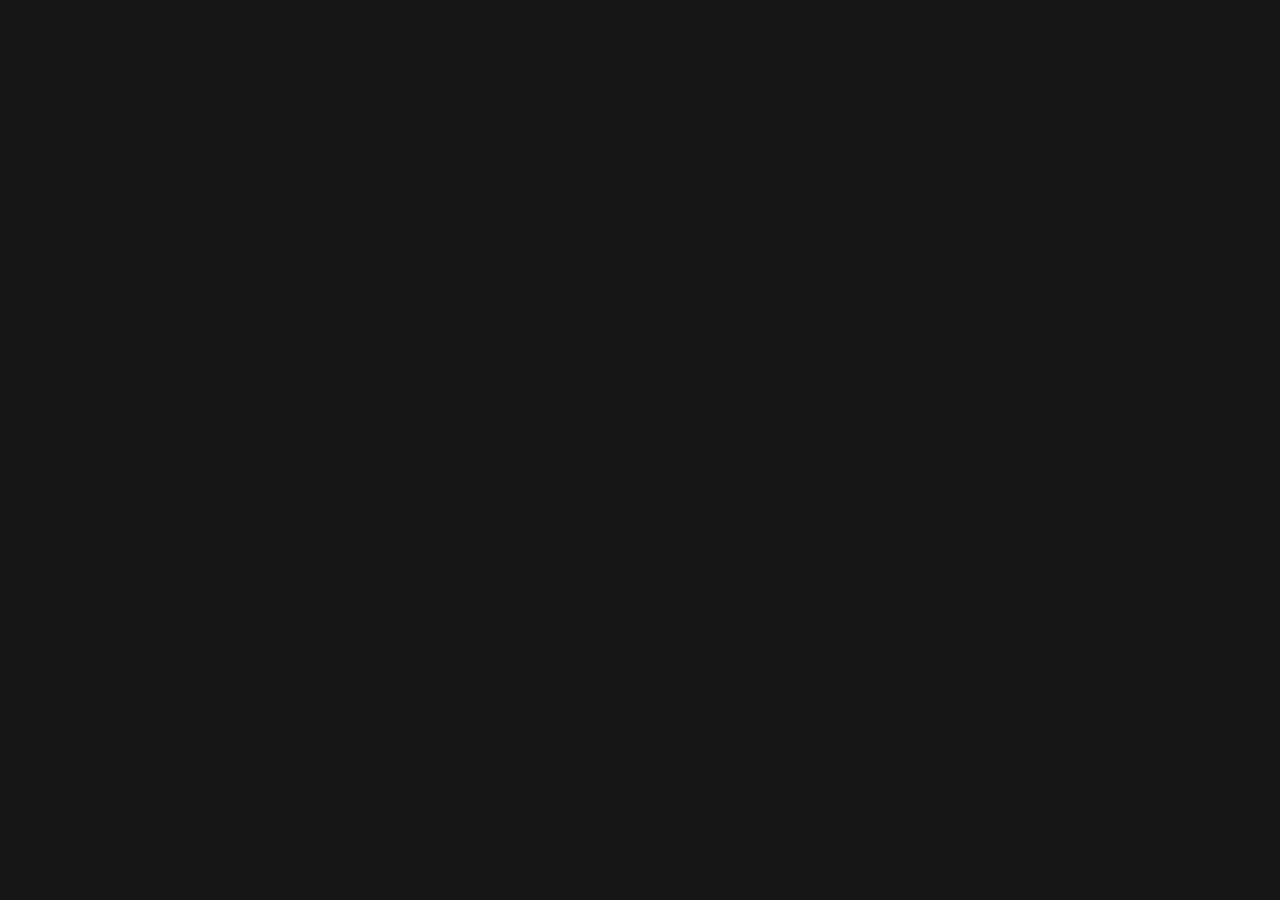
==== index.html @ 5525ae94 "Update index.html" ====
<!DOCTYPE html>
<html lang="es-MX">
<head>
	<title>RASTREO SATELITAL | KEEPY.MX</title>
	<link rel="icon" href="favicon.ico"/>
	<meta name="description" content="RASTREO SATELITAL PARA GESTIÓN DE FLOTAS.">
	<meta property="og:title" content="RASTREO SATELITAL | KEEPY.MX />
	<meta property="og:image" content="https://keepy.mx/cover.png" />
	<meta property="og:url" content="https://keepy.mx" />
	<meta property="og:type" content="website" />
	<meta name="viewport" content="width=device-width, initial-scale=1.0">
<style>
    body {
        margin: 0; /* Remove default margin */
    }
    iframe {
        display: block;  /* iframes are inline by default */
        height: 100vh;  /* Set height to 100% of the viewport height */
        width: 100vw;  /* Set width to 100% of the viewport width */
        border: none; /* Remove default border */
        background: #161616; /* Just for styling */
    }
</style>
</head>
<body>
    <iframe src="https://keepy-website.lovable.app/"></iframe>
</body>
</html>
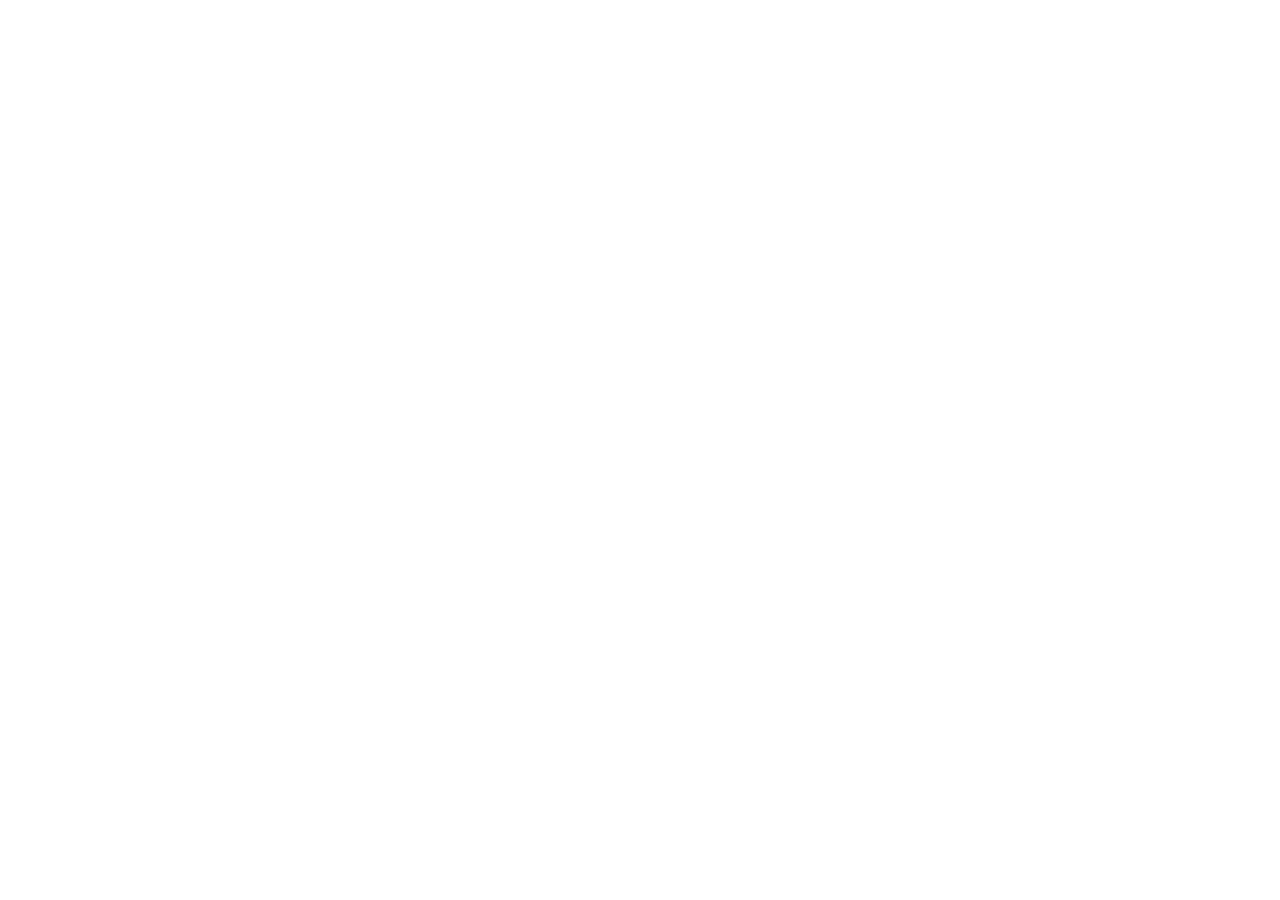
==== commit a71e8d26: "Update index.html" ====
--- a/index.html
+++ b/index.html
@@ -9,6 +9,7 @@
 	<meta property="og:url" content="https://keepy.mx" />
 	<meta property="og:type" content="website" />
 	<meta name="viewport" content="width=device-width, initial-scale=1.0">
+	<meta name="color-scheme" content="dark">
 <style>
     body {
         margin: 0; /* Remove default margin */
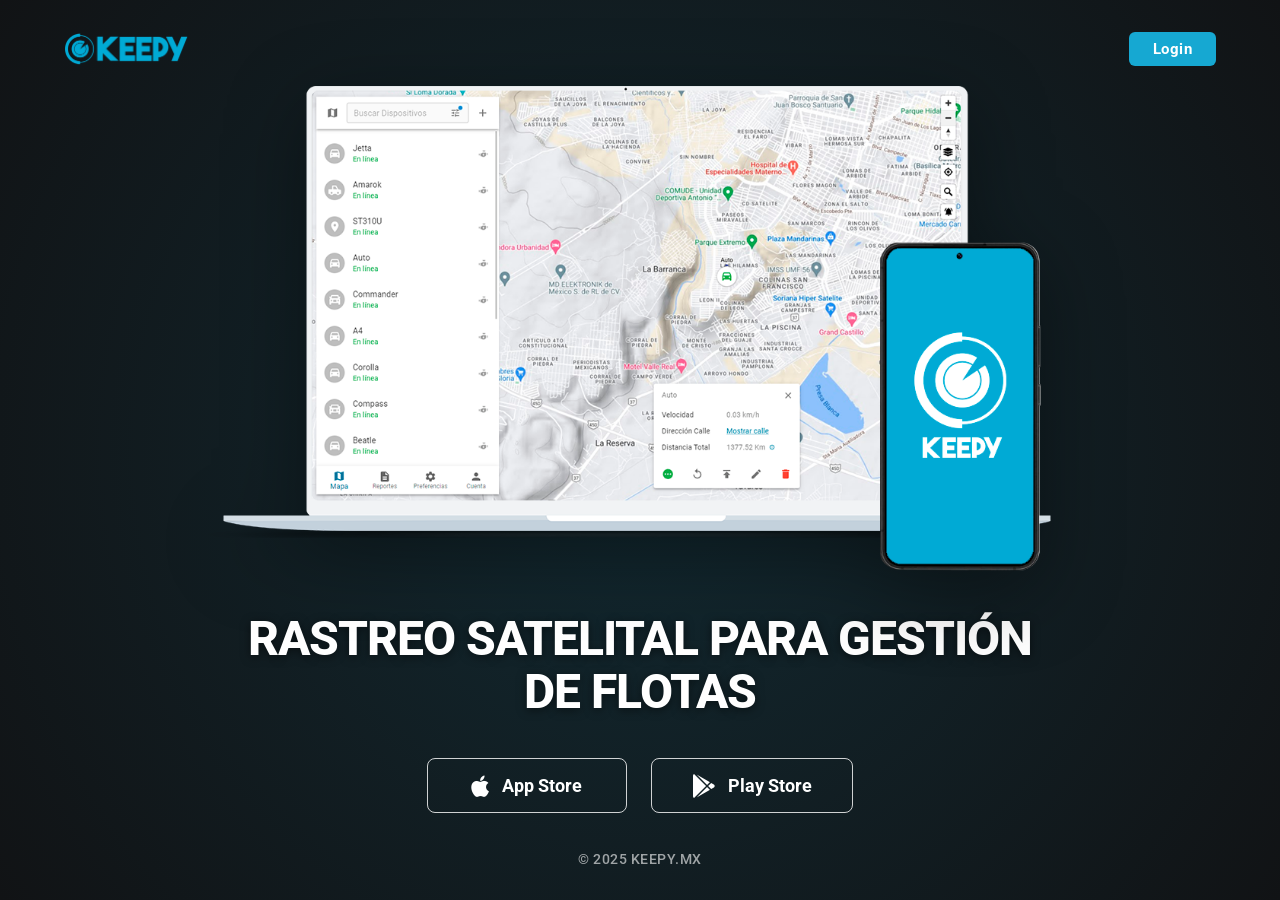
==== commit 93c397d6: "Initial" ====
--- a/index.html
+++ b/index.html
@@ -1,29 +1,77 @@
 <!DOCTYPE html>
-<html lang="es-MX">
+<html lang="es">
+
 <head>
-	<title>RASTREO SATELITAL | KEEPY.MX</title>
-	<link rel="icon" href="favicon.ico"/>
-	<meta name="description" content="RASTREO SATELITAL PARA GESTIÓN DE FLOTAS.">
-	<meta property="og:title" content="RASTREO SATELITAL | KEEPY.MX />
-	<meta property="og:image" content="https://keepy.mx/cover.png" />
-	<meta property="og:url" content="https://keepy.mx" />
-	<meta property="og:type" content="website" />
-	<meta name="viewport" content="width=device-width, initial-scale=1.0">
-	<meta name="color-scheme" content="dark">
-<style>
-    body {
-        margin: 0; /* Remove default margin */
-    }
-    iframe {
-        display: block;  /* iframes are inline by default */
-        height: 100vh;  /* Set height to 100% of the viewport height */
-        width: 100vw;  /* Set width to 100% of the viewport width */
-        border: none; /* Remove default border */
-        background: #161616; /* Just for styling */
-    }
-</style>
+    <meta charset="UTF-8">
+    <title>RASTREO SATELITAL | KEEPY.MX</title>
+    <link rel="icon" href="favicon.ico" />
+    <meta name="description" content="RASTREO SATELITAL PARA GESTIÓN DE FLOTAS.">
+    <meta name="viewport" content="width=device-width, initial-scale=1.0">
+    <meta name="color-scheme" content="dark">
+
+    <!-- Open Graph / Facebook -->
+    <meta property="og:type" content="website" />
+    <meta property="og:url" content="https://keepy.mx/" />
+    <meta property="og:title" content="RASTREO SATELITAL | KEEPY.MX" />
+    <meta property="og:description" content="RASTREO SATELITAL PARA GESTIÓN DE FLOTAS." />
+    <meta property="og:image" content="https://keepy.mx/assets/cover.png" />
+    <meta property="og:site_name" content="KEEPY.MX" />
+    <meta property="og:locale" content="es_MX" />
+
+    <!-- Twitter -->
+    <meta property="twitter:card" content="summary_large_image" />
+    <meta property="twitter:url" content="https://keepy.mx/" />
+    <meta property="twitter:title" content="RASTREO SATELITAL | KEEPY.MX" />
+    <meta property="twitter:description" content="RASTREO SATELITAL PARA GESTIÓN DE FLOTAS." />
+    <meta property="twitter:image" content="https://keepy.mx/assets/cover.png" />
+
+    <!-- Fonts -->
+    <link rel="preconnect" href="https://fonts.googleapis.com">
+    <link rel="preconnect" href="https://fonts.gstatic.com" crossorigin>
+    <link href="https://fonts.googleapis.com/css2?family=Roboto:wght@300;400;500;700&display=swap" rel="stylesheet">
+
+    <!-- FontAwesome for Icons -->
+    <link rel="stylesheet" href="https://cdnjs.cloudflare.com/ajax/libs/font-awesome/6.4.0/css/all.min.css">
+
+    <link rel="stylesheet" href="styles.css">
 </head>
+
 <body>
-    <iframe src="https://keepy-website.lovable.app/"></iframe>
+    <div class="app-container">
+        <header class="main-header">
+            <div class="logo-container">
+                <img src="assets/logo.png" alt="Keepy Logo" class="logo">
+            </div>
+            <a href="https://track.keepy.mx/" class="btn-login" target="_blank">Login</a>
+        </header>
+
+        <main class="main-content">
+            <div class="hero-visual">
+                <img src="assets/hero.png" alt="Plataforma de Rastreo Keepy" class="hero-img">
+            </div>
+
+            <div class="hero-text">
+                <h1>RASTREO SATELITAL PARA GESTIÓN DE FLOTAS</h1>
+
+                <div class="store-buttons">
+                    <a href="https://apps.apple.com/mx/app/keepy-manager/id6468938075" class="btn-store"
+                        target="_blank">
+                        <i class="fa-brands fa-apple"></i>
+                        <span>App Store</span>
+                    </a>
+                    <a href="https://play.google.com/store/apps/details?id=mx.keepy.manager" class="btn-store"
+                        target="_blank">
+                        <i class="fa-brands fa-google-play"></i>
+                        <span>Play Store</span>
+                    </a>
+                </div>
+            </div>
+        </main>
+
+        <footer class="main-footer">
+            <span>© 2025 KEEPY.MX</span>
+        </footer>
+    </div>
 </body>
-</html>
+
+</html>
--- a/styles.css
+++ b/styles.css
@@ -0,0 +1,266 @@
+:root {
+    --bg-color: #111315;
+    --primary-color: #16A8D2;
+    --primary-dark: #0e87a9;
+    --text-color: #ffffff;
+    --text-muted: rgba(255, 255, 255, 0.6);
+    --font-main: 'Roboto', sans-serif;
+}
+
+* {
+    margin: 0;
+    padding: 0;
+    box-sizing: border-box;
+    -webkit-tap-highlight-color: transparent;
+}
+
+html,
+body {
+    height: 100%;
+    width: 100%;
+    overflow: hidden;
+    /* Prevent scrolling */
+}
+
+body {
+    background-color: var(--bg-color);
+    background-image: radial-gradient(circle at 50% 50%, rgba(22, 168, 210, 0.15) 0%, #111315 100%);
+    color: var(--text-color);
+    font-family: var(--font-main);
+    display: flex;
+    flex-direction: column;
+}
+
+.app-container {
+    display: flex;
+    flex-direction: column;
+    height: 100%;
+    width: 100%;
+    max-width: 1400px;
+    /* Wide screens */
+    margin: 0 auto;
+    padding: 2rem 5%;
+}
+
+/* Header */
+.main-header {
+    display: flex;
+    justify-content: space-between;
+    align-items: center;
+    flex-shrink: 0;
+    z-index: 10;
+}
+
+.logo {
+    height: 32px;
+    /* Sleek size */
+    width: auto;
+    display: block;
+}
+
+.btn-login {
+    background-color: var(--primary-color);
+    color: white;
+    text-decoration: none;
+    padding: 0.5rem 1.5rem;
+    border-radius: 6px;
+    font-weight: 700;
+    font-size: 0.95rem;
+    letter-spacing: 0.5px;
+    transition: all 0.3s cubic-bezier(0.25, 0.8, 0.25, 1);
+    /* box-shadow: 0 4px 15px rgba(0, 168, 232, 0.25); */
+}
+
+.btn-login:hover {
+    background-color: var(--primary-dark);
+    transform: translateY(-2px);
+    /* box-shadow: 0 8px 20px rgba(0, 168, 232, 0.4); */
+}
+
+.btn-login:active {
+    transform: translateY(0);
+}
+
+/* Main Content */
+.main-content {
+    flex: 1;
+    display: flex;
+    flex-direction: column;
+    justify-content: center;
+    align-items: center;
+    text-align: center;
+    position: relative;
+    min-height: 0;
+    /* Crucial for flex box sizing */
+    gap: 2rem;
+}
+
+.hero-visual {
+    flex-shrink: 1;
+    max-height: 55vh;
+    /* Responsive height cap */
+    display: flex;
+    align-items: center;
+    justify-content: center;
+    position: relative;
+    width: 100%;
+}
+
+/* Subtle glow behind hero */
+.hero-visual::before {
+    content: '';
+    position: absolute;
+    width: 60%;
+    height: 60%;
+    background: radial-gradient(circle, rgba(0, 168, 232, 0.15) 0%, rgba(0, 0, 0, 0) 70%);
+    top: 50%;
+    left: 50%;
+    transform: translate(-50%, -50%);
+    pointer-events: none;
+    z-index: -1;
+}
+
+.hero-img {
+    max-width: 100%;
+    max-height: 100%;
+    width: auto;
+    height: auto;
+    object-fit: contain;
+    filter: drop-shadow(0 20px 40px rgba(0, 0, 0, 0.4));
+}
+
+.hero-text {
+    flex-shrink: 0;
+    width: 100%;
+    max-width: 800px;
+    animation: fadeIn Up 0.8s ease-out;
+}
+
+.hero-text h1 {
+    font-size: clamp(1.8rem, 4vw, 3rem);
+    /* Responsive font size */
+    line-height: 1.1;
+    font-weight: 800;
+    text-transform: uppercase;
+    margin-bottom: 2.5rem;
+    letter-spacing: -0.02em;
+    color: #ffffff;
+    text-shadow: 0 2px 10px rgba(0, 0, 0, 0.5);
+}
+
+.store-buttons {
+    display: flex;
+    gap: 1.5rem;
+    justify-content: center;
+    flex-wrap: wrap;
+}
+
+.btn-store {
+    background-color: transparent;
+    color: white;
+    border: 1px solid rgba(255, 255, 255, 0.8);
+    text-decoration: none;
+    display: inline-flex;
+    align-items: center;
+    justify-content: center;
+    gap: 0.8rem;
+    padding: 0.9rem 2.5rem;
+    /* Wide padding */
+    border-radius: 8px;
+    font-weight: 700;
+    font-size: 1.1rem;
+    transition: all 0.3s cubic-bezier(0.25, 0.8, 0.25, 1);
+    min-width: 200px;
+}
+
+.btn-store:hover {
+    background-color: rgba(255, 255, 255, 0.1);
+    border-color: #ffffff;
+    transform: translateY(-3px);
+}
+
+.btn-store:active {
+    transform: translateY(-1px);
+}
+
+.btn-store i {
+    font-size: 1.5rem;
+}
+
+/* Footer */
+.main-footer {
+    flex-shrink: 0;
+    text-align: center;
+    padding-top: 1rem;
+    z-index: 10;
+}
+
+.main-footer span {
+    color: var(--text-muted);
+    font-size: 0.85rem;
+    font-weight: 500;
+    letter-spacing: 0.5px;
+}
+
+/* Animations */
+@keyframes fadeInUp {
+    from {
+        opacity: 0;
+        transform: translateY(20px);
+    }
+
+    to {
+        opacity: 1;
+        transform: translateY(0);
+    }
+}
+
+/* Mobile Tweaks */
+@media (max-width: 768px) {
+    .app-container {
+        padding: 1rem 1.5rem;
+    }
+
+    .logo {
+        height: 28px;
+    }
+
+    .hero-visual {
+        max-height: 45vh;
+        /* More space for text on mobile */
+    }
+
+    .hero-text h1 {
+        margin-bottom: 2rem;
+    }
+
+    .store-buttons {
+        flex-direction: column;
+        /* Stack on mobile if needed, or keep side-by-side if they fit */
+        gap: 1rem;
+        align-items: center;
+    }
+
+    .btn-store {
+        width: 100%;
+        /* Full width buttons on mobile look good */
+        max-width: 320px;
+    }
+}
+
+@media (max-height: 700px) {
+
+    /* Short screens fixes */
+    .hero-visual {
+        max-height: 40vh;
+    }
+
+    .hero-text h1 {
+        margin-bottom: 1.5rem;
+    }
+
+    .app-container {
+        padding-top: 1rem;
+        padding-bottom: 1rem;
+    }
+}
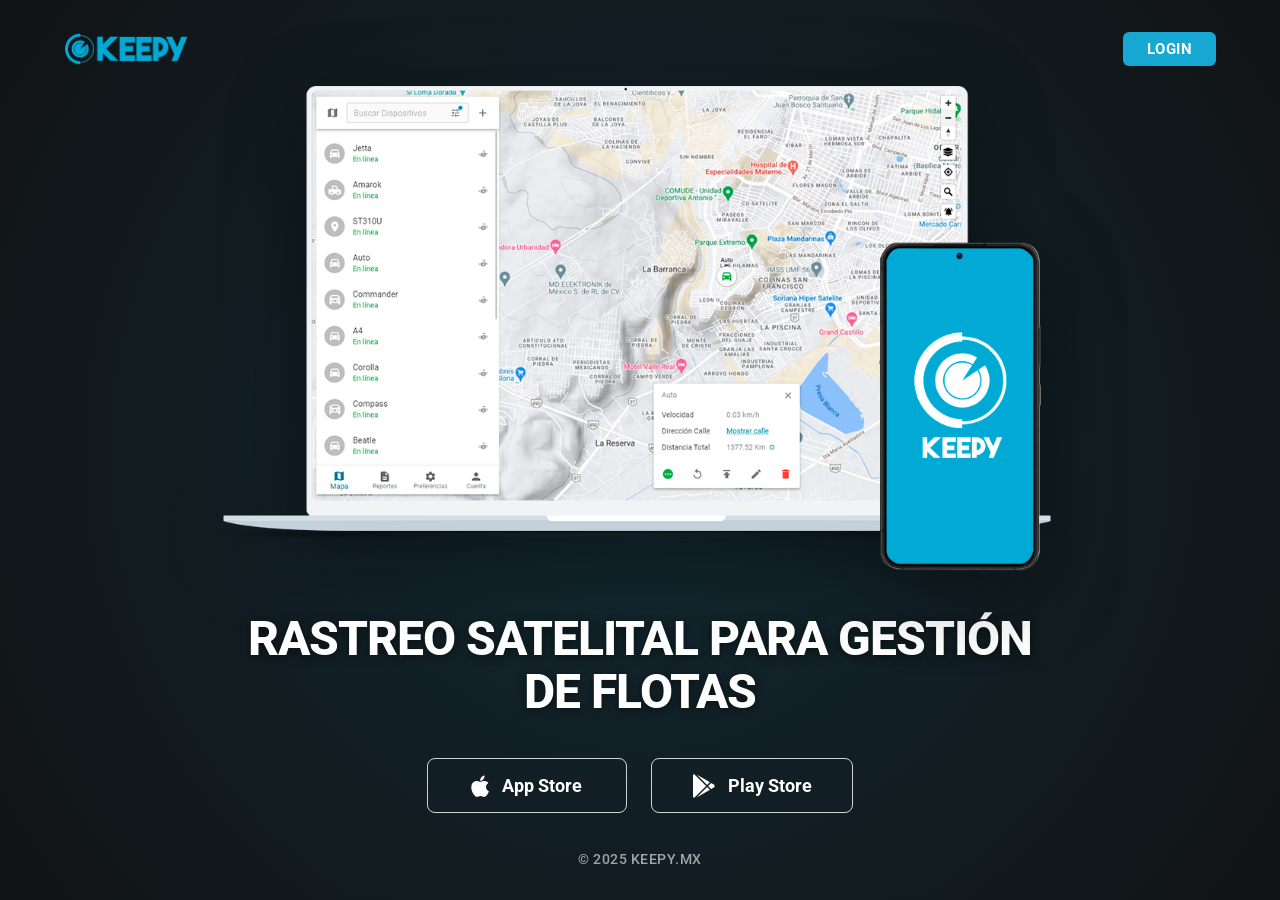
==== commit 63c32d5b: "Updated login button text Login -> LOGIN" ====
--- a/index.html
+++ b/index.html
@@ -42,7 +42,7 @@
             <div class="logo-container">
                 <img src="assets/logo.png" alt="Keepy Logo" class="logo">
             </div>
-            <a href="https://track.keepy.mx/" class="btn-login" target="_blank">Login</a>
+            <a href="https://track.keepy.mx/" class="btn-login" target="_blank">LOGIN</a>
         </header>
 
         <main class="main-content">
@@ -74,4 +74,5 @@
     </div>
 </body>
 
-</html>+
+</html>
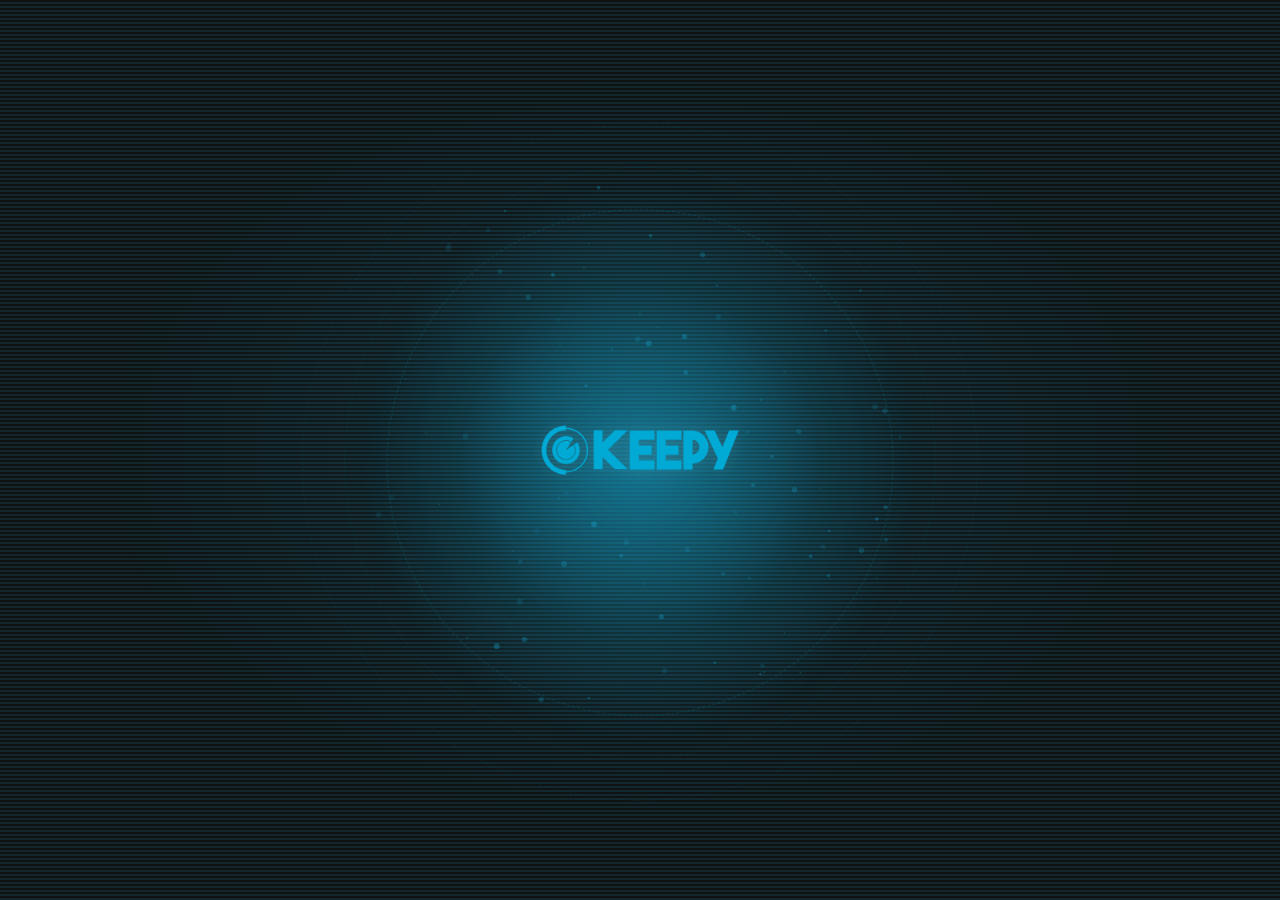
==== commit efad554b: "Update index.html and remove unused styles.css and hero.png Co-Authored-By: Claude Opus 4.6 <noreply" ====
--- a/index.html
+++ b/index.html
@@ -1,78 +1,465 @@
-<!DOCTYPE html>
-<html lang="es">
-
-<head>
-    <meta charset="UTF-8">
-    <title>RASTREO SATELITAL | KEEPY.MX</title>
-    <link rel="icon" href="favicon.ico" />
-    <meta name="description" content="RASTREO SATELITAL PARA GESTIÓN DE FLOTAS.">
-    <meta name="viewport" content="width=device-width, initial-scale=1.0">
-    <meta name="color-scheme" content="dark">
-
-    <!-- Open Graph / Facebook -->
-    <meta property="og:type" content="website" />
-    <meta property="og:url" content="https://keepy.mx/" />
-    <meta property="og:title" content="RASTREO SATELITAL | KEEPY.MX" />
-    <meta property="og:description" content="RASTREO SATELITAL PARA GESTIÓN DE FLOTAS." />
-    <meta property="og:image" content="https://keepy.mx/assets/cover.png" />
-    <meta property="og:site_name" content="KEEPY.MX" />
-    <meta property="og:locale" content="es_MX" />
-
-    <!-- Twitter -->
-    <meta property="twitter:card" content="summary_large_image" />
-    <meta property="twitter:url" content="https://keepy.mx/" />
-    <meta property="twitter:title" content="RASTREO SATELITAL | KEEPY.MX" />
-    <meta property="twitter:description" content="RASTREO SATELITAL PARA GESTIÓN DE FLOTAS." />
-    <meta property="twitter:image" content="https://keepy.mx/assets/cover.png" />
-
-    <!-- Fonts -->
-    <link rel="preconnect" href="https://fonts.googleapis.com">
-    <link rel="preconnect" href="https://fonts.gstatic.com" crossorigin>
-    <link href="https://fonts.googleapis.com/css2?family=Roboto:wght@300;400;500;700&display=swap" rel="stylesheet">
-
-    <!-- FontAwesome for Icons -->
-    <link rel="stylesheet" href="https://cdnjs.cloudflare.com/ajax/libs/font-awesome/6.4.0/css/all.min.css">
-
-    <link rel="stylesheet" href="styles.css">
-</head>
-
-<body>
-    <div class="app-container">
-        <header class="main-header">
-            <div class="logo-container">
-                <img src="assets/logo.png" alt="Keepy Logo" class="logo">
-            </div>
-            <a href="https://track.keepy.mx/" class="btn-login" target="_blank">LOGIN</a>
-        </header>
-
-        <main class="main-content">
-            <div class="hero-visual">
-                <img src="assets/hero.png" alt="Plataforma de Rastreo Keepy" class="hero-img">
-            </div>
-
-            <div class="hero-text">
-                <h1>RASTREO SATELITAL PARA GESTIÓN DE FLOTAS</h1>
-
-                <div class="store-buttons">
-                    <a href="https://apps.apple.com/mx/app/keepy-manager/id6468938075" class="btn-store"
-                        target="_blank">
-                        <i class="fa-brands fa-apple"></i>
-                        <span>App Store</span>
-                    </a>
-                    <a href="https://play.google.com/store/apps/details?id=mx.keepy.manager" class="btn-store"
-                        target="_blank">
-                        <i class="fa-brands fa-google-play"></i>
-                        <span>Play Store</span>
-                    </a>
-                </div>
-            </div>
-        </main>
-
-        <footer class="main-footer">
-            <span>© 2025 KEEPY.MX</span>
-        </footer>
-    </div>
-</body>
-
-
-</html>
+<!DOCTYPE html>
+<html lang="en">
+  <head>
+	<title>KEEPY.MX</title>
+	<link rel="icon" href="favicon.ico"/>
+	<meta name="description" content="Inteligencia Artificial.">
+	<meta property="og:title" content="Inteligencia Artificial./>
+	<meta property="og:image" content="https://keepy.mx/cover.png" />
+	<meta property="og:url" content="https://keepy.mx" />
+	<meta property="og:type" content="website" />
+	<meta name="viewport" content="width=device-width, initial-scale=1.0">
+	<meta name="color-scheme" content="dark">
+  <style>
+    *, *::before, *::after {
+      margin: 0;
+      padding: 0;
+      box-sizing: border-box;
+    }
+
+    html, body {
+      width: 100%;
+      height: 100%;
+      overflow: hidden;
+      background: #111111;
+    }
+
+    /* ── Centering ── */
+    .scene {
+      position: fixed;
+      inset: 0;
+      display: flex;
+      align-items: center;
+      justify-content: center;
+      perspective: 800px;
+    }
+
+    /* ── Ambient light ── */
+    .ambient-light {
+      position: fixed;
+      inset: 0;
+      pointer-events: none;
+      z-index: 0;
+      background: radial-gradient(ellipse at 50% 50%, rgba(22, 168, 210, 0.12) 0%, transparent 60%);
+    }
+
+    /* ── Scanlines ── */
+    .scanlines {
+      position: fixed;
+      inset: 0;
+      pointer-events: none;
+      z-index: 50;
+      background: repeating-linear-gradient(
+        to bottom,
+        transparent 0px,
+        transparent 2px,
+        rgba(22, 168, 210, 0.15) 2px,
+        rgba(22, 168, 210, 0.15) 4px
+      );
+    }
+
+    /* ── Parallax wrapper ── */
+    #parallax-layer {
+      z-index: 5;
+      will-change: transform;
+    }
+
+    /* ── Orb container ── */
+    .orb-wrap {
+      position: relative;
+      width: 380px;
+      height: 380px;
+    }
+
+    @media (max-width: 480px) {
+      .orb-wrap {
+        width: 260px;
+        height: 260px;
+      }
+    }
+
+    /* ── Glow layers ── */
+    .orb-glow {
+      position: absolute;
+      inset: -80px;
+      border-radius: 50%;
+      background: radial-gradient(circle, rgba(22, 168, 210, 0.45) 0%, transparent 70%);
+      pointer-events: none;
+    }
+
+    .orb-glow-hard {
+      position: absolute;
+      inset: -30px;
+      border-radius: 50%;
+      background: radial-gradient(circle, rgba(22, 168, 210, 0.30) 0%, transparent 55%);
+      pointer-events: none;
+    }
+
+    /* ── Ring orbits ── */
+    .orbit-ring {
+      position: absolute;
+      border-radius: 50%;
+      border: 1px dashed rgba(22, 168, 210, 0.25);
+      pointer-events: none;
+      top: 50%;
+      left: 50%;
+    }
+
+    .orbit-ring-1 {
+      width: 480px;
+      height: 480px;
+      margin-left: -240px;
+      margin-top: -240px;
+      animation: orbitSpin1 20s linear infinite;
+      border-style: dashed;
+      border-width: 1px;
+      border-color: rgba(22, 168, 210, 0.2);
+    }
+
+    .orbit-ring-2 {
+      width: 560px;
+      height: 560px;
+      margin-left: -280px;
+      margin-top: -280px;
+      animation: orbitSpin2 30s linear infinite reverse;
+      border-style: dotted;
+      border-width: 1px;
+      border-color: rgba(22, 168, 210, 0.15);
+    }
+
+    .orbit-ring-3 {
+      width: 640px;
+      height: 640px;
+      margin-left: -320px;
+      margin-top: -320px;
+      animation: orbitSpin3 25s linear infinite;
+      border-style: dashed;
+      border-width: 0.5px;
+      border-color: rgba(22, 168, 210, 0.1);
+    }
+
+    @keyframes orbitSpin1 {
+      from { transform: rotateX(65deg) rotateZ(0deg); }
+      to   { transform: rotateX(65deg) rotateZ(360deg); }
+    }
+    @keyframes orbitSpin2 {
+      from { transform: rotateX(70deg) rotateY(15deg) rotateZ(0deg); }
+      to   { transform: rotateX(70deg) rotateY(15deg) rotateZ(360deg); }
+    }
+    @keyframes orbitSpin3 {
+      from { transform: rotateX(55deg) rotateY(-10deg) rotateZ(0deg); }
+      to   { transform: rotateX(55deg) rotateY(-10deg) rotateZ(360deg); }
+    }
+
+    /* ── Hologram shimmer band ── */
+    .holo-shimmer {
+      position: absolute;
+      inset: -20px;
+      pointer-events: none;
+      overflow: hidden;
+      border-radius: 50%;
+    }
+
+    .holo-shimmer::before {
+      content: '';
+      position: absolute;
+      top: -100%;
+      left: -10%;
+      width: 120%;
+      height: 80px;
+      background: linear-gradient(
+        180deg,
+        transparent,
+        rgba(22, 168, 210, 0.15),
+        rgba(22, 168, 210, 0.25),
+        rgba(22, 168, 210, 0.15),
+        transparent
+      );
+      animation: shimmerSweep 3s ease-in-out infinite;
+    }
+
+    @keyframes shimmerSweep {
+      0%   { top: -15%; }
+      100% { top: 110%; }
+    }
+
+    /* ── Glitch overlay ── */
+    .glitch {
+      position: absolute;
+      inset: 0;
+      border-radius: 50%;
+      pointer-events: none;
+      opacity: 0;
+      background: linear-gradient(
+        0deg,
+        transparent 40%,
+        rgba(22, 168, 210, 0.35) 41%,
+        rgba(22, 168, 210, 0.35) 43%,
+        transparent 44%,
+        transparent 58%,
+        rgba(22, 168, 210, 0.25) 59%,
+        rgba(22, 168, 210, 0.25) 60%,
+        transparent 61%
+      );
+    }
+
+    /* ── Electric arcs canvas ── */
+    #arcs {
+      position: fixed;
+      inset: 0;
+      pointer-events: none;
+      z-index: 6;
+    }
+
+    /* ── Particle canvas ── */
+    #particles {
+      position: fixed;
+      inset: 0;
+      pointer-events: none;
+      z-index: 10;
+    }
+  </style>
+</head>
+<body>
+
+  <!-- 1: Ambient light -->
+  <div class="ambient-light" id="ambientLight"></div>
+
+  <div class="scanlines"></div>
+  <canvas id="particles"></canvas>
+
+  <!-- 8: Electric arcs -->
+  <canvas id="arcs"></canvas>
+
+  <div class="scene">
+    <div id="parallax-layer">
+    <div class="orb-wrap" id="orb">
+      <div class="orb-glow"></div>
+      <div class="orb-glow-hard"></div>
+
+      <!-- 3: Ring orbits -->
+      <div class="orbit-ring orbit-ring-1"></div>
+      <div class="orbit-ring orbit-ring-2"></div>
+      <div class="orbit-ring orbit-ring-3"></div>
+
+      <div class="holo-shimmer"></div>
+      <div class="glitch" id="glitch"></div>
+    </div>
+    </div>
+  </div>
+
+  <img src="assets/logo.png" alt="keepy.mx" style="position:fixed;top:50%;left:50%;transform:translate(-50%,-50%);width:200px;height:auto;z-index:9999;pointer-events:none;filter:drop-shadow(0 0 8px rgba(255,255,255,0.075)) drop-shadow(0 0 20px rgba(255,255,255,0.04));">
+
+  <script src="https://cdnjs.cloudflare.com/ajax/libs/gsap/3.12.5/gsap.min.js"></script>
+  <script>
+    // ── Breathing pulse ──
+    gsap.to('#orb', {
+      scale: 1.06,
+      duration: 1.5,
+      ease: 'sine.inOut',
+      yoyo: true,
+      repeat: -1,
+      transformOrigin: 'center center'
+    });
+
+    // ── Gentle floating ──
+    gsap.to('#orb', {
+      y: 18,
+      duration: 2,
+      ease: 'sine.inOut',
+      yoyo: true,
+      repeat: -1
+    });
+
+    // ── Soft glow pulse ──
+    gsap.to('.orb-glow', {
+      opacity: 0.85,
+      duration: 2,
+      ease: 'sine.inOut',
+      yoyo: true,
+      repeat: -1
+    });
+
+    gsap.to('.orb-glow-hard', {
+      opacity: 1,
+      duration: 3.5,
+      ease: 'sine.inOut',
+      yoyo: true,
+      repeat: -1
+    });
+
+    // ── Glitch flicker ──
+    function glitch() {
+      const el = document.getElementById('glitch');
+      const tl = gsap.timeline({
+        onComplete: () => {
+          gsap.delayedCall(2 + Math.random() * 3, glitch);
+        }
+      });
+      tl.to(el, { opacity: 1, duration: 0.05 })
+        .to(el, { opacity: 0, duration: 0.05 })
+        .to(el, { opacity: 0.7, duration: 0.04 })
+        .to(el, { opacity: 0, duration: 0.06 });
+    }
+    gsap.delayedCall(2, glitch);
+
+    // ── Particle drift ──
+    (function () {
+      const canvas = document.getElementById('particles');
+      const ctx = canvas.getContext('2d');
+      let W, H, cx, cy;
+
+      function resize() {
+        W = canvas.width = window.innerWidth;
+        H = canvas.height = window.innerHeight;
+        cx = W / 2;
+        cy = H / 2;
+      }
+      resize();
+      window.addEventListener('resize', resize);
+
+      const COUNT = 90;
+      const particles = [];
+
+      for (let i = 0; i < COUNT; i++) {
+        const angle = Math.random() * Math.PI * 2;
+        const dist = 80 + Math.random() * 200;
+        particles.push({
+          x: cx + Math.cos(angle) * dist,
+          y: cy + Math.sin(angle) * dist,
+          vx: (Math.random() - 0.5) * 0.25,
+          vy: (Math.random() - 0.5) * 0.25 - 0.12,
+          r: Math.random() * 2.5 + 0.6,
+          a: Math.random() * 0.5 + 0.15,
+          life: Math.random() * 250 + 120,
+          age: 0
+        });
+      }
+
+      function frame() {
+        ctx.clearRect(0, 0, W, H);
+        for (let i = 0; i < particles.length; i++) {
+          const p = particles[i];
+          p.x += p.vx;
+          p.y += p.vy;
+          p.age++;
+
+          if (p.age > p.life) {
+            const angle = Math.random() * Math.PI * 2;
+            const dist = 80 + Math.random() * 200;
+            p.x = cx + Math.cos(angle) * dist;
+            p.y = cy + Math.sin(angle) * dist;
+            p.age = 0;
+            p.a = Math.random() * 0.5 + 0.15;
+          }
+
+          const fade = p.age < 25
+            ? p.age / 25
+            : p.age > p.life - 25
+              ? (p.life - p.age) / 25
+              : 1;
+
+          ctx.beginPath();
+          ctx.arc(p.x, p.y, p.r, 0, Math.PI * 2);
+          ctx.fillStyle = `rgba(22, 168, 210, ${p.a * fade})`;
+          ctx.fill();
+        }
+        requestAnimationFrame(frame);
+      }
+      frame();
+    })();
+
+    // ── 8: Electric arcs ──
+    (function () {
+      const canvas = document.getElementById('arcs');
+      const ctx = canvas.getContext('2d');
+      let W, H, cx, cy;
+
+      function resize() {
+        W = canvas.width = window.innerWidth;
+        H = canvas.height = window.innerHeight;
+        cx = W / 2;
+        cy = H / 2;
+      }
+      resize();
+      window.addEventListener('resize', resize);
+
+      function drawArc() {
+        const angle1 = Math.random() * Math.PI * 2;
+        const angle2 = angle1 + (Math.random() - 0.5) * 1.5;
+        const r = 160 + Math.random() * 60;
+
+        const x1 = cx + Math.cos(angle1) * r;
+        const y1 = cy + Math.sin(angle1) * r;
+        const x2 = cx + Math.cos(angle2) * r;
+        const y2 = cy + Math.sin(angle2) * r;
+
+        const segments = 8 + Math.floor(Math.random() * 8);
+        const points = [{ x: x1, y: y1 }];
+
+        for (let i = 1; i < segments; i++) {
+          const t = i / segments;
+          const bx = x1 + (x2 - x1) * t + (Math.random() - 0.5) * 40;
+          const by = y1 + (y2 - y1) * t + (Math.random() - 0.5) * 40;
+          points.push({ x: bx, y: by });
+        }
+        points.push({ x: x2, y: y2 });
+
+        // Main bright arc
+        ctx.beginPath();
+        ctx.moveTo(points[0].x, points[0].y);
+        for (let i = 1; i < points.length; i++) {
+          ctx.lineTo(points[i].x, points[i].y);
+        }
+        ctx.strokeStyle = 'rgba(22, 168, 210, 0.7)';
+        ctx.lineWidth = 1.5;
+        ctx.shadowColor = 'rgba(22, 168, 210, 0.8)';
+        ctx.shadowBlur = 15;
+        ctx.stroke();
+
+        // Thinner white core
+        ctx.beginPath();
+        ctx.moveTo(points[0].x, points[0].y);
+        for (let i = 1; i < points.length; i++) {
+          ctx.lineTo(points[i].x, points[i].y);
+        }
+        ctx.strokeStyle = 'rgba(180, 230, 255, 0.5)';
+        ctx.lineWidth = 0.5;
+        ctx.shadowBlur = 0;
+        ctx.stroke();
+      }
+
+      let arcTimer = 0;
+      let activeArcs = [];
+
+      function frame() {
+        ctx.clearRect(0, 0, W, H);
+
+        arcTimer++;
+        // Fire an arc every ~80-160 frames
+        if (arcTimer > 80 + Math.random() * 80) {
+          arcTimer = 0;
+          const arcCount = 1 + Math.floor(Math.random() * 3);
+          activeArcs = [];
+          for (let i = 0; i < arcCount; i++) {
+            activeArcs.push({ life: 6 + Math.floor(Math.random() * 6), age: 0 });
+          }
+        }
+
+        for (let i = activeArcs.length - 1; i >= 0; i--) {
+          const a = activeArcs[i];
+          if (a.age < a.life) {
+            drawArc();
+            a.age++;
+          } else {
+            activeArcs.splice(i, 1);
+          }
+        }
+
+        requestAnimationFrame(frame);
+      }
+      frame();
+    })();
+  </script>
+</body>
+</html>
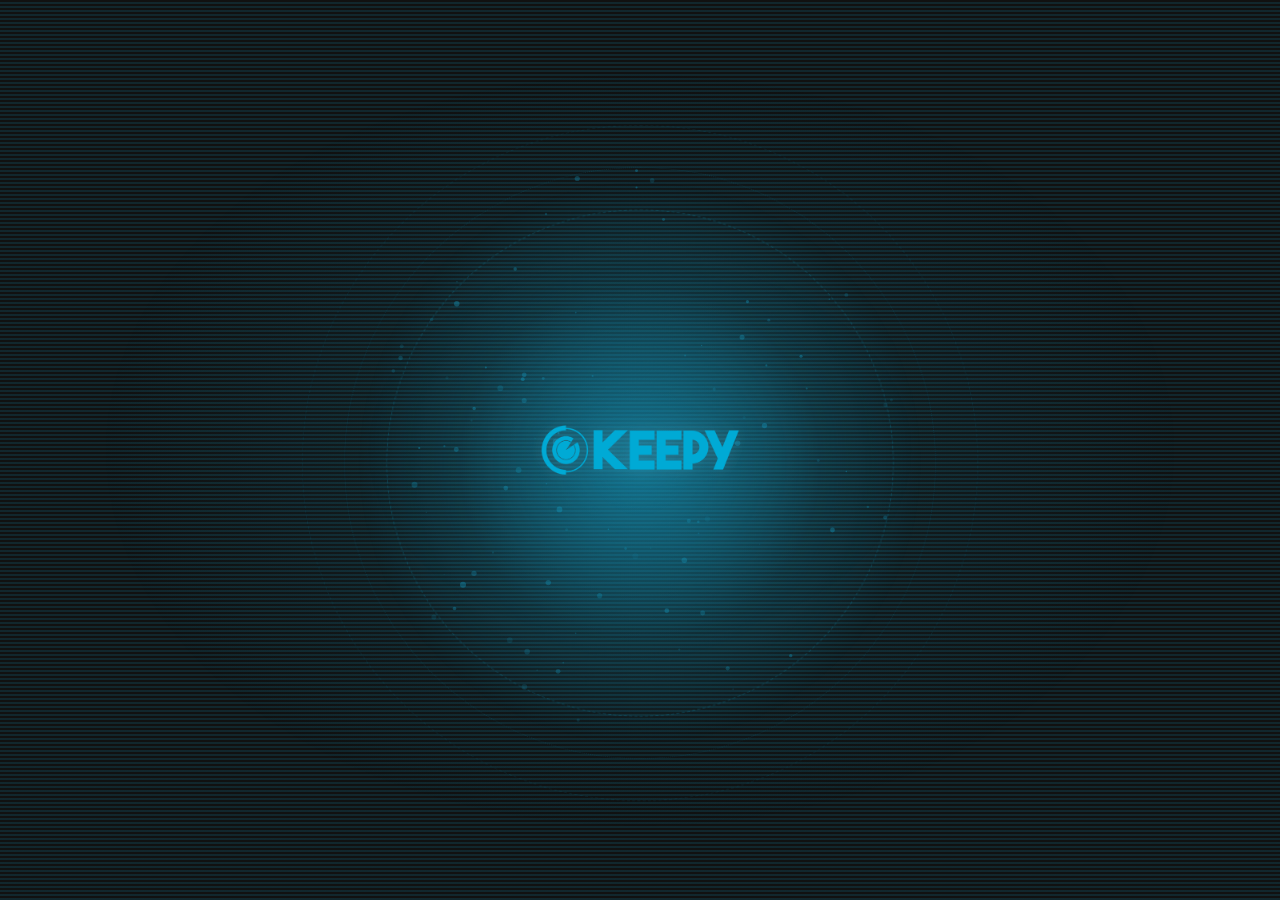
==== commit f8db714e: "Fix missing closing quote in og:title meta tag Co-Authored-By: Claude Opus 4.6 <noreply@anthropic.co" ====
--- a/index.html
+++ b/index.html
@@ -4,7 +4,7 @@
 	<title>KEEPY.MX</title>
 	<link rel="icon" href="favicon.ico"/>
 	<meta name="description" content="Inteligencia Artificial.">
-	<meta property="og:title" content="Inteligencia Artificial./>
+	<meta property="og:title" content="Inteligencia Artificial." />
 	<meta property="og:image" content="https://keepy.mx/cover.png" />
 	<meta property="og:url" content="https://keepy.mx" />
 	<meta property="og:type" content="website" />
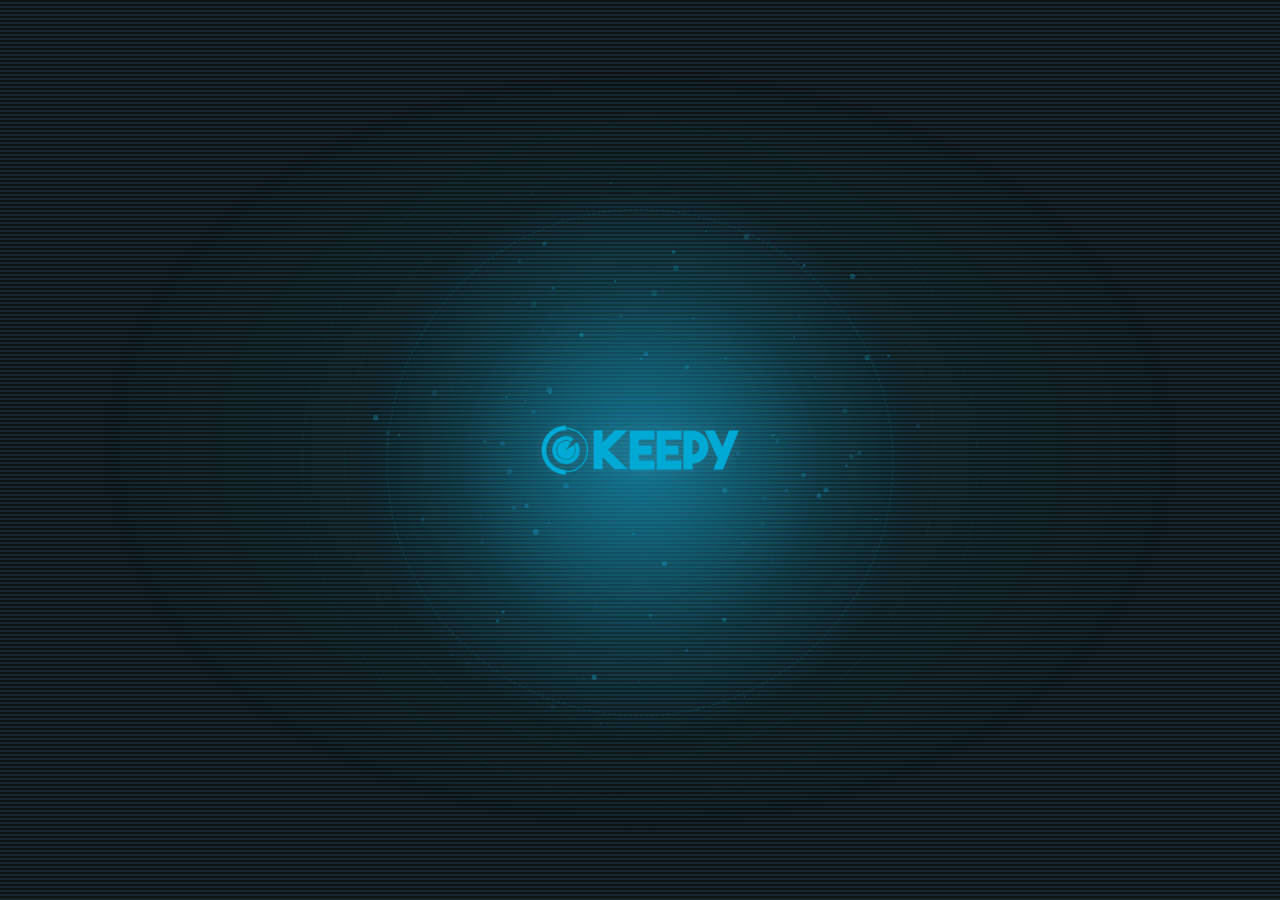
==== commit 2dd30f1d: "Update index.html Fixed cover.png path" ====
--- a/index.html
+++ b/index.html
@@ -5,7 +5,7 @@
 	<link rel="icon" href="favicon.ico"/>
 	<meta name="description" content="Inteligencia Artificial.">
 	<meta property="og:title" content="Inteligencia Artificial." />
-	<meta property="og:image" content="https://keepy.mx/cover.png" />
+	<meta property="og:image" content="https://keepy.mx/assets/cover.png" />
 	<meta property="og:url" content="https://keepy.mx" />
 	<meta property="og:type" content="website" />
 	<meta name="viewport" content="width=device-width, initial-scale=1.0">
